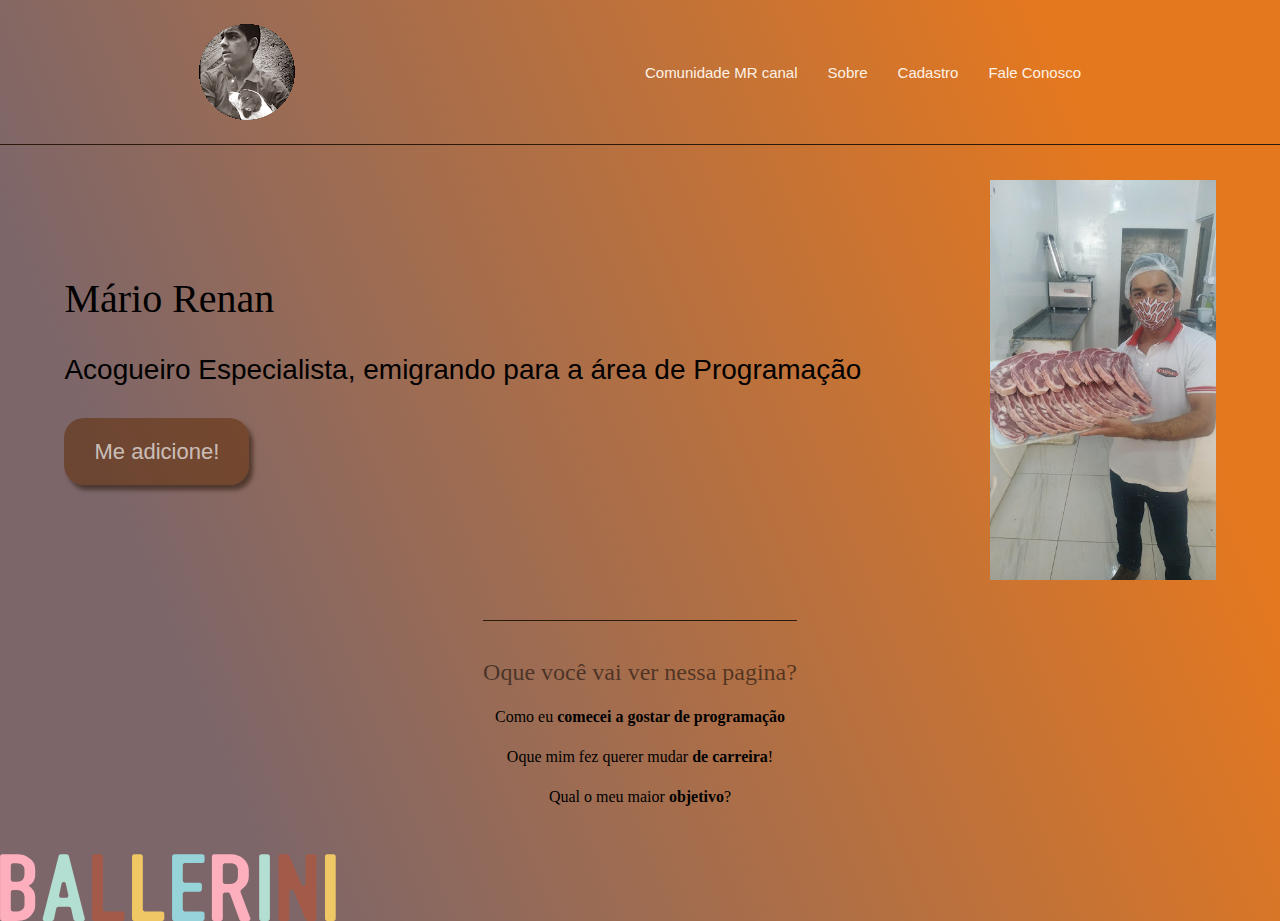
==== index.html @ ed01fee4 "Add files via upload" ====
<html lang="pt-BR">

<head>
    <meta charset="UTF-8">
    <meta name="viewport" content="width=device-width, initial-scale=1.0">
    <meta name="description" content="Pagina onde você vai conseguir compreender melhor sobre programação">
    <title>Home Page </title>
    <link rel="stylesheet" type="text/css" href="style.css">
</head>
<body>
    <header class="cabecalho">
        <img class="cabecalho-img" src="logo.gif" alt="Imagem de logo">
        <nav class="cabecalho-menu">
            <a class="cabecalho-menu-item">Comunidade MR canal</a>
            <a class="cabecalho-menu-item">Sobre</a>
            <a class="cabecalho-menu-item">Cadastro</a>
            <a class="cabecalho-menu-item">Fale Conosco</a>
        </nav>

    </header>
    <main class="conteudo">
        <section class="conteudo-principal">
            <div class="conteudo-principal-escrito">
                <h1 class="conteudo-principal-escrito-titulo">Mário Renan</h1>
                <h2 class="conteudo-principal-escrito-subtitulo">Acogueiro Especialista, emigrando para a área de Programação</h2>
                <button class="conteudo-principal-escrito-butao">Me adicione!</button>

            </div>
            <img class="conteudo-principal-img" src="boty.jpg" alt="Imagem Mário Renan">

        </section>
        <section class="conteudo-secundario">
            <h3 class="conteudo-secundario-titulo">Oque você vai ver nessa pagina?</h3>
            <p class="conteudo-secundario-paragrafo">Como eu <strong>  comecei a gostar de programação</strong></p>
            <p class="conteudo-segundario-paragrafo">Oque mim fez querer mudar <strong> de carreira</strong>!</p>
            <p class="conteudo-segundario-paragrafo">Qual o meu maior <strong>objetivo</strong>?</p>
        </section>

    </main>
    <footer class="rodape">
        <img class="rodape-img" src="BALLERINI.svg">
    </footer>
</body> 
</html>
---- style.css ----
* {
    margin: 0;
    padding: 0;
    box-sizing: border-box;
    text-decoration: none;

}

body{
    font-size: 100%;
    background: linear-gradient(68.15deg, #7c666a 16.62%, #e4781f 85.61%);

}
.cabecalho {
    display: flex;
    flex-direction: row;
    align-items: center;
    justify-content: space-around;
    padding: 24px;
}
.cabevalho-img {
    height: 72px ;

}

.cabecalho-menu {
    display: flex;
    gap: 30px;

}

.cabecalho-menu-item {
    font-family: 'Salara', sans-serif;
    color: #fff2e7;
    font-weight: 400;
    font-size: 15px;
}

.conteudo{
    border-top: 0.4px solid #2b1a0c;
    margin-bottom: 48px;
    padding-top: 35px;

}

.conteudo-principal {
    display: flex;
    flex-direction: row;
    align-items: center;
    justify-content: space-around;
    
}

.conteudo-principal-escrito {
    display: flex;
    flex-direction: column;
    gap: 32px;

}

.conteudo-principal-escrito-titulo {
    font-family: 'Righteous', cursive;
    font-weight: 400;
    font-size: 40px;
    color: #000000;
}

.conteudo-principal-escrito-subtitulo {

    font-family: 'Salara', sans-serif;
    font-size: 28px;
    font-weight: 400;
}

.conteudo-principal-escrito-butao {
    background-color: #5f2c0388;
    width: 185px;
    height: 67px;
    border: none;
    box-shadow: 4px 5px 4px #22110388;
    border-radius: 20px;
    font-family: 'Salara', sans-serif;
    font-size: 22px;
    font-weight: 400;
    color: #f3f2f2b6;

}

.conteudo-principal-img {
    height: 400px;
}

.conteudo-secundario {
    display: flex;
    flex-direction: column;
    align-items: center;
    gap: 22px;
    margin-top: 40px;

}

.conteudo-secundario-titulo { 
    border-top: 0.4px solid #2b1a0c;
    padding-top: 38px;
    font-family: 'Righteous', cursive;
    font-size: 24px;
    font-weight: 400;
    color: #0807078f;

}
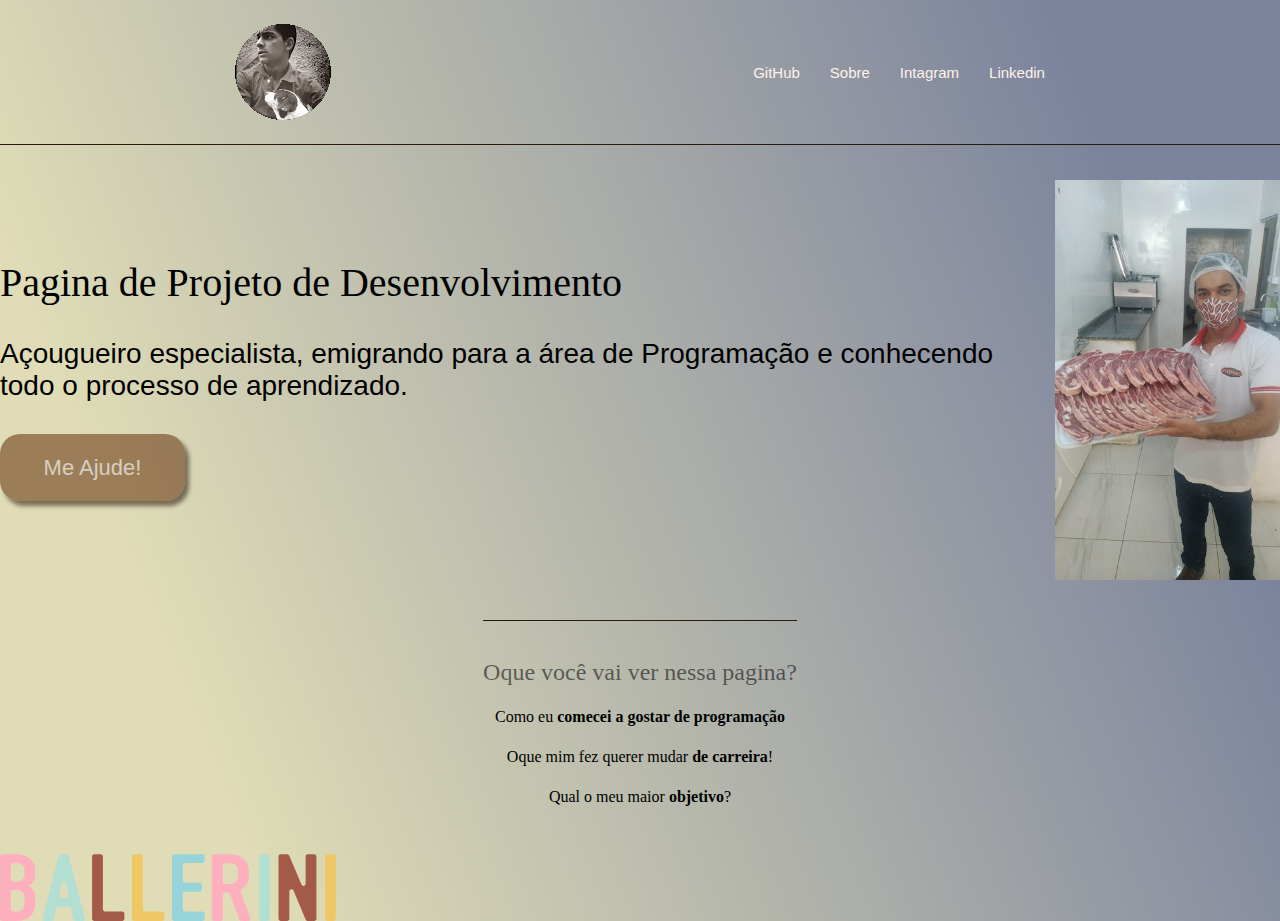
==== commit 61875c66: "elementos de link" ====
--- a/index.html
+++ b/index.html
@@ -11,19 +11,19 @@
     <header class="cabecalho">
         <img class="cabecalho-img" src="logo.gif" alt="Imagem de logo">
         <nav class="cabecalho-menu">
-            <a class="cabecalho-menu-item">Comunidade MR canal</a>
-            <a class="cabecalho-menu-item">Sobre</a>
-            <a class="cabecalho-menu-item">Cadastro</a>
-            <a class="cabecalho-menu-item">Fale Conosco</a>
+            <a href="https://github.com/mariorenanofc" class="cabecalho-menu-item">GitHub</a>
+            <a href="" class="cabecalho-menu-item">Sobre</a>
+            <a href="https://www.instagram.com/mariorenanofc/" class="cabecalho-menu-item">Intagram</a>
+            <a href="https://www.linkedin.com/in/mario-renan-7261b3226/" class="cabecalho-menu-item" >Linkedin</a>
         </nav>
 
     </header>
     <main class="conteudo">
         <section class="conteudo-principal">
             <div class="conteudo-principal-escrito">
-                <h1 class="conteudo-principal-escrito-titulo">Mário Renan</h1>
-                <h2 class="conteudo-principal-escrito-subtitulo">Acogueiro Especialista, emigrando para a área de Programação</h2>
-                <button class="conteudo-principal-escrito-butao">Me adicione!</button>
+                <h1 class="conteudo-principal-escrito-titulo">Pagina de Projeto de Desenvolvimento</h1>
+                <h2 class="conteudo-principal-escrito-subtitulo">Açougueiro especialista, emigrando para a área de Programação e conhecendo todo o processo de aprendizado.</h2>
+                <button class="conteudo-principal-escrito-butao">Me Ajude!</button>
 
             </div>
             <img class="conteudo-principal-img" src="boty.jpg" alt="Imagem Mário Renan">
--- a/style.css
+++ b/style.css
@@ -8,7 +8,8 @@
 
 body{
     font-size: 100%;
-    background: linear-gradient(68.15deg, #7c666a 16.62%, #e4781f 85.61%);
+    background: linear-gradient(68.15deg, #c9c48598 16.62%, #7c849d 85.61%);
+
 
 }
 .cabecalho {
@@ -86,6 +87,11 @@
 
 }
 
+.conteudo-principal-escrito-butao:hover {
+background-color: rgba(263, 214, 196, 0.53)
+
+}
+
 .conteudo-principal-img {
     height: 400px;
 }
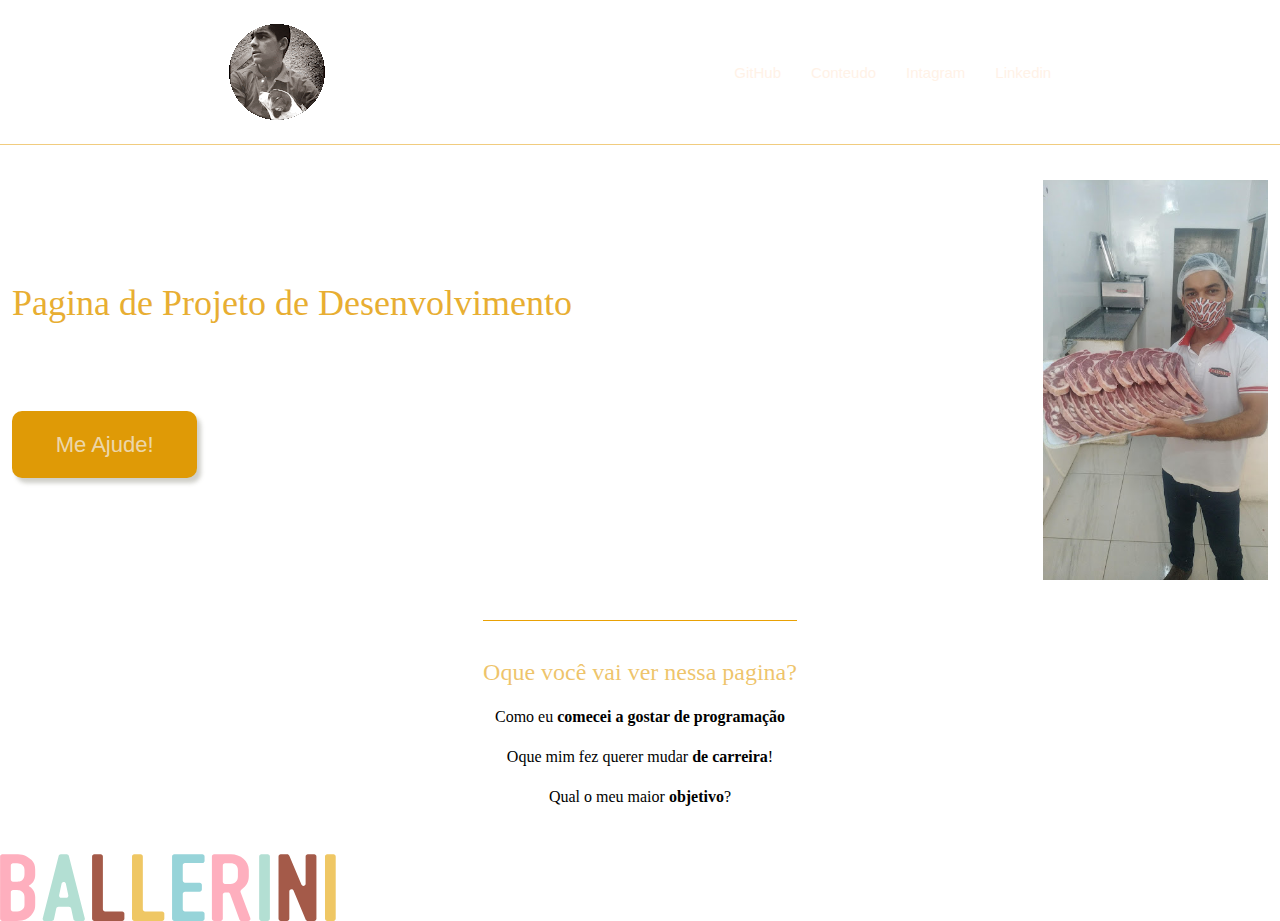
==== commit df7eae4d: "fundo de img" ====
--- a/index.html
+++ b/index.html
@@ -4,7 +4,7 @@
     <meta charset="UTF-8">
     <meta name="viewport" content="width=device-width, initial-scale=1.0">
     <meta name="description" content="Pagina onde você vai conseguir compreender melhor sobre programação">
-    <title>Home Page </title>
+    <title>Portfolio </title>
     <link rel="stylesheet" type="text/css" href="style.css">
 </head>
 <body>
@@ -12,7 +12,7 @@
         <img class="cabecalho-img" src="logo.gif" alt="Imagem de logo">
         <nav class="cabecalho-menu">
             <a href="https://github.com/mariorenanofc" class="cabecalho-menu-item">GitHub</a>
-            <a href="" class="cabecalho-menu-item">Sobre</a>
+            <a href="" class="cabecalho-menu-item">Conteudo</a>
             <a href="https://www.instagram.com/mariorenanofc/" class="cabecalho-menu-item">Intagram</a>
             <a href="https://www.linkedin.com/in/mario-renan-7261b3226/" class="cabecalho-menu-item" >Linkedin</a>
         </nav>
--- a/style.css
+++ b/style.css
@@ -7,9 +7,11 @@
 }
 
 body{
-    font-size: 100%;
-    background: linear-gradient(68.15deg, #c9c48598 16.62%, #7c849d 85.61%);
-
+    background-image: url(../Premium-projetc/cupt.jpg) ;
+    background-size: cover;
+    background-repeat: no-repeat;
+    background-position: center center;
+    
 
 }
 .cabecalho {
@@ -38,7 +40,7 @@
 }
 
 .conteudo{
-    border-top: 0.4px solid #2b1a0c;
+    border-top: 0.4px solid #e8ae329f;
     margin-bottom: 48px;
     padding-top: 35px;
 
@@ -62,24 +64,26 @@
 .conteudo-principal-escrito-titulo {
     font-family: 'Righteous', cursive;
     font-weight: 400;
-    font-size: 40px;
-    color: #000000;
+    font-size: 36px;
+    color: #e8ae32;
 }
 
 .conteudo-principal-escrito-subtitulo {
 
     font-family: 'Salara', sans-serif;
-    font-size: 28px;
+    font-size: 20px;
     font-weight: 400;
+    color: #ffffff;
+    
 }
 
 .conteudo-principal-escrito-butao {
-    background-color: #5f2c0388;
+    background-color: #df9a06;
     width: 185px;
     height: 67px;
     border: none;
-    box-shadow: 4px 5px 4px #22110388;
-    border-radius: 20px;
+    box-shadow: 4px 5px 4px #c7c7c0db;
+    border-radius: 10px;
     font-family: 'Salara', sans-serif;
     font-size: 22px;
     font-weight: 400;
@@ -106,11 +110,11 @@
 }
 
 .conteudo-secundario-titulo { 
-    border-top: 0.4px solid #2b1a0c;
+    border-top: 0.4px solid #e9a105;
     padding-top: 38px;
     font-family: 'Righteous', cursive;
     font-size: 24px;
     font-weight: 400;
-    color: #0807078f;
+    color: #e8ae32b9;
 
 }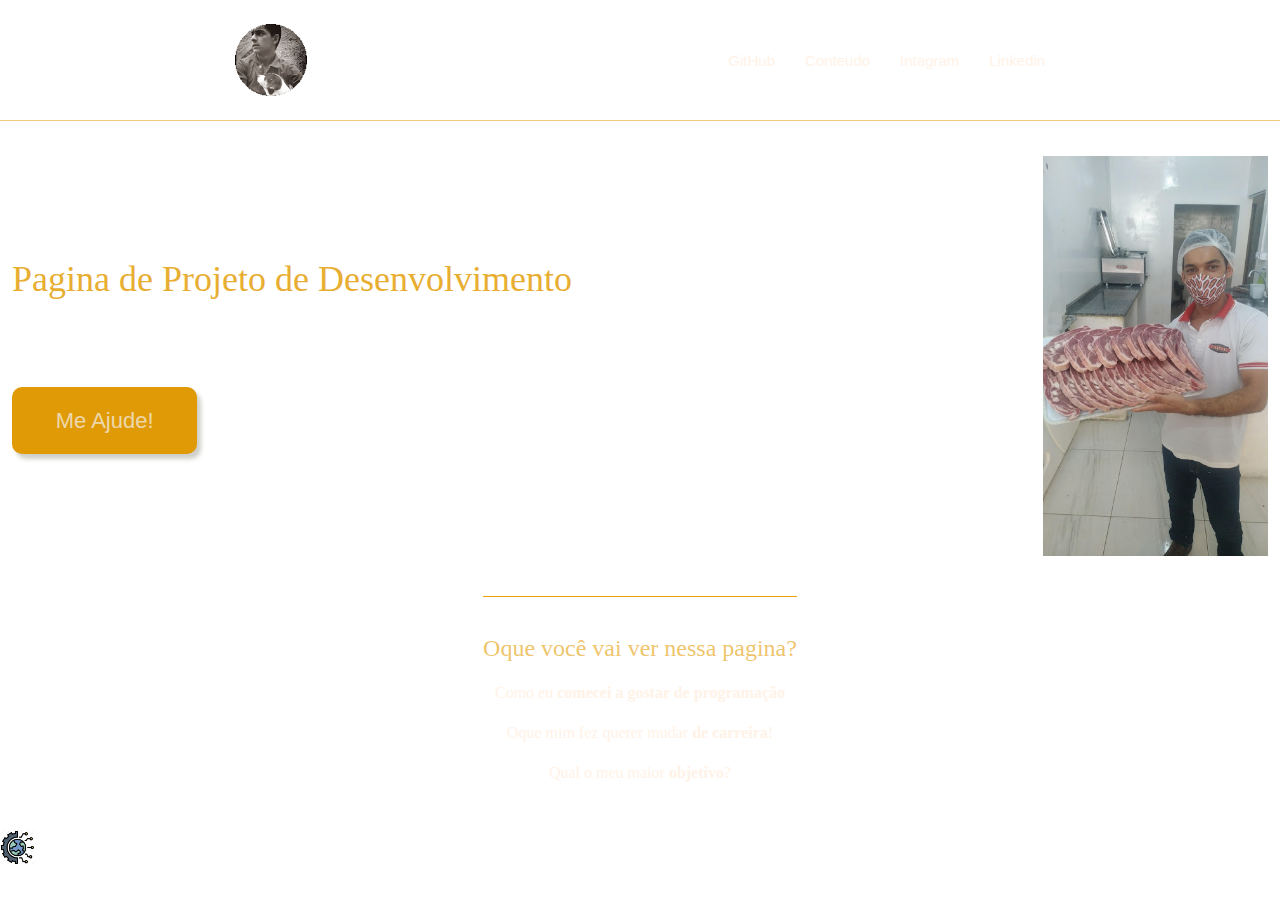
==== commit c0b4ce40: "exe3cursoemvideo" ====
--- a/index.html
+++ b/index.html
@@ -38,7 +38,8 @@
 
     </main>
     <footer class="rodape">
-        <img class="rodape-img" src="BALLERINI.svg">
+        <img class="rodape-img" 
+        src="logo1.png" alt="logo ti">
     </footer>
 </body> 
 </html>--- a/style.css
+++ b/style.css
@@ -11,7 +11,6 @@
     background-size: cover;
     background-repeat: no-repeat;
     background-position: center center;
-    
 
 }
 .cabecalho {
@@ -21,7 +20,7 @@
     justify-content: space-around;
     padding: 24px;
 }
-.cabevalho-img {
+.cabecalho-img {
     height: 72px ;
 
 }
@@ -106,6 +105,7 @@
     align-items: center;
     gap: 22px;
     margin-top: 40px;
+    color: #fff2e7;
 
 }
 
@@ -117,4 +117,7 @@
     font-weight: 400;
     color: #e8ae32b9;
 
+}
+.rodape-img {
+    height: 35px;
 }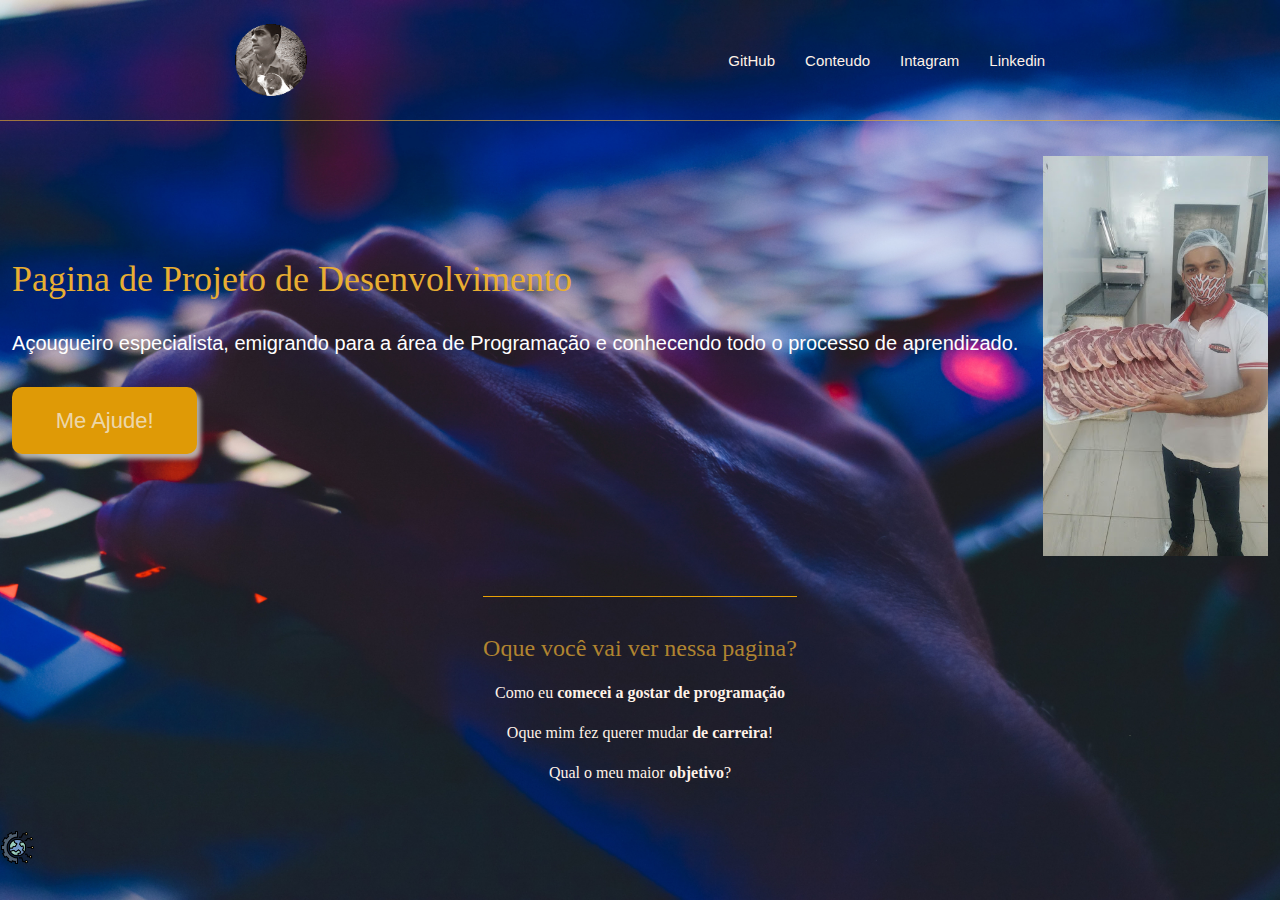
==== commit e04b5b27: "alteração de pastas e subpasta" ====
--- a/index.html
+++ b/index.html
@@ -4,12 +4,13 @@
     <meta charset="UTF-8">
     <meta name="viewport" content="width=device-width, initial-scale=1.0">
     <meta name="description" content="Pagina onde você vai conseguir compreender melhor sobre programação">
+    <link rel="shortcut icon" href="logo-ico.ico" type="image/x-icon">
     <title>Portfolio </title>
     <link rel="stylesheet" type="text/css" href="style.css">
 </head>
 <body>
     <header class="cabecalho">
-        <img class="cabecalho-img" src="logo.gif" alt="Imagem de logo">
+        <img class="cabecalho-img" src="img/logo.gif" alt="Imagem de logo">
         <nav class="cabecalho-menu">
             <a href="https://github.com/mariorenanofc" class="cabecalho-menu-item">GitHub</a>
             <a href="" class="cabecalho-menu-item">Conteudo</a>
@@ -26,7 +27,7 @@
                 <button class="conteudo-principal-escrito-butao">Me Ajude!</button>
 
             </div>
-            <img class="conteudo-principal-img" src="boty.jpg" alt="Imagem Mário Renan">
+            <img class="conteudo-principal-img" src="img/boty.jpg" alt="Imagem Mário Renan">
 
         </section>
         <section class="conteudo-secundario">
@@ -39,7 +40,7 @@
     </main>
     <footer class="rodape">
         <img class="rodape-img" 
-        src="logo1.png" alt="logo ti">
+        src="img/logo1.png" alt="logo ti">
     </footer>
 </body> 
 </html>--- a/style.css
+++ b/style.css
@@ -7,7 +7,7 @@
 }
 
 body{
-    background-image: url(../Premium-projetc/cupt.jpg) ;
+    background-image: url(img/cupt.jpg) ;
     background-size: cover;
     background-repeat: no-repeat;
     background-position: center center;
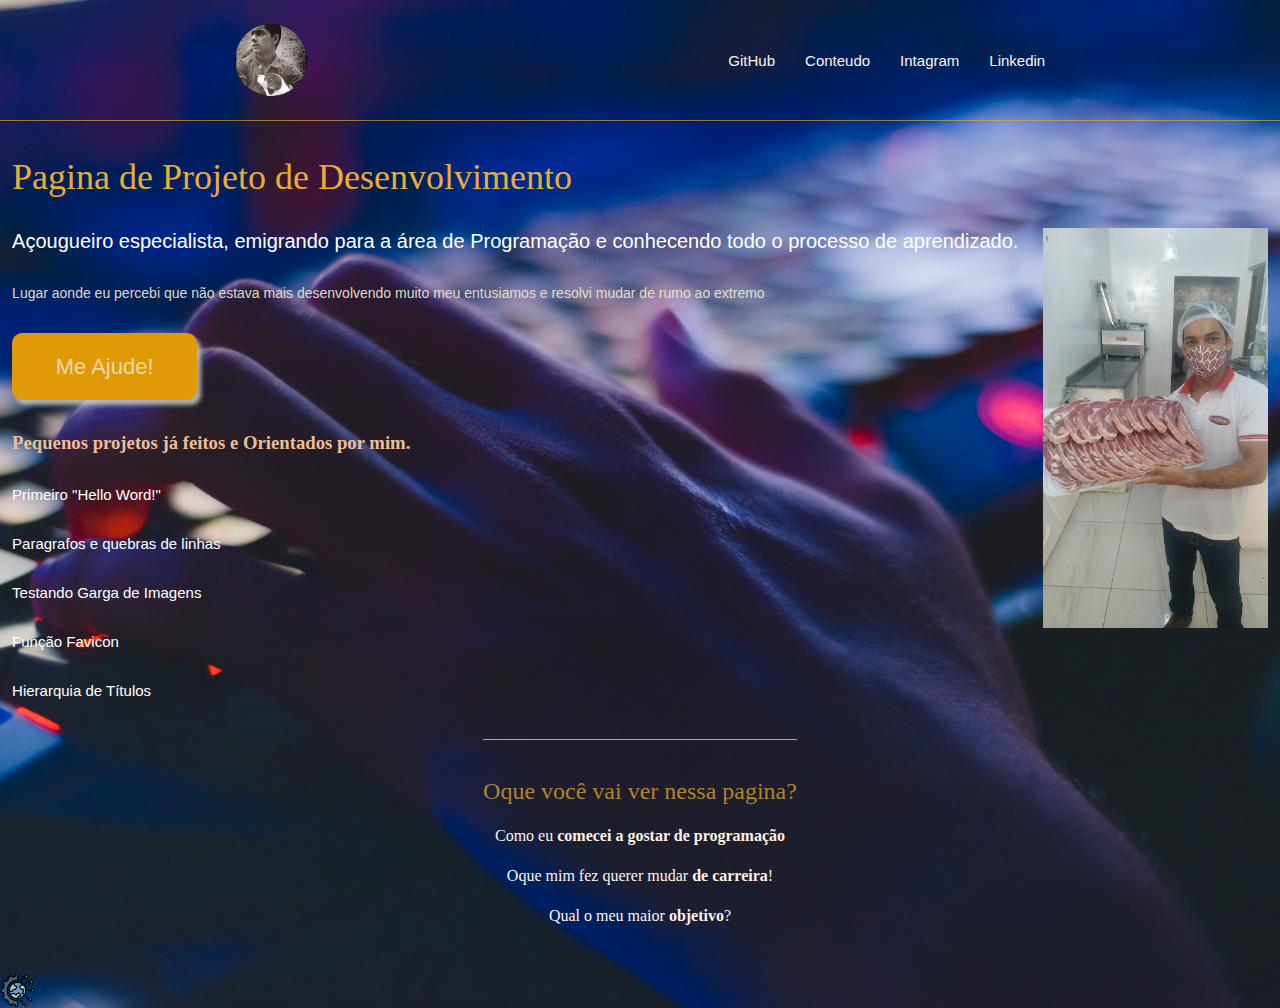
==== commit 5b7ae2d0: "Adição de links e pastas" ====
--- a/index.html
+++ b/index.html
@@ -13,7 +13,7 @@
         <img class="cabecalho-img" src="img/logo.gif" alt="Imagem de logo">
         <nav class="cabecalho-menu">
             <a href="https://github.com/mariorenanofc" class="cabecalho-menu-item">GitHub</a>
-            <a href="" class="cabecalho-menu-item">Conteudo</a>
+            <a href="HTML/Exercicios/ex001/index.html" class="cabecalho-menu-item">Conteudo</a>
             <a href="https://www.instagram.com/mariorenanofc/" class="cabecalho-menu-item">Intagram</a>
             <a href="https://www.linkedin.com/in/mario-renan-7261b3226/" class="cabecalho-menu-item" >Linkedin</a>
         </nav>
@@ -24,7 +24,24 @@
             <div class="conteudo-principal-escrito">
                 <h1 class="conteudo-principal-escrito-titulo">Pagina de Projeto de Desenvolvimento</h1>
                 <h2 class="conteudo-principal-escrito-subtitulo">Açougueiro especialista, emigrando para a área de Programação e conhecendo todo o processo de aprendizado.</h2>
-                <button class="conteudo-principal-escrito-butao">Me Ajude!</button>
+                <p class="paragrafo">Lugar aonde eu percebi que não estava mais desenvolvendo muito meu entusiamos e resolvi mudar de rumo ao extremo</p>
+                <a href="form.html "> <button class="conteudo-principal-escrito-butao">Me Ajude!</button></a>
+
+                <h3 class="conteudo-principal-trabalhos">Pequenos projetos já feitos e Orientados por mim.</h3>
+                <nav class="links">
+                    <a href="HTML/Exercicios/ex001/index.html"
+                    class="links-item">Primeiro "Hello Word!"</a>
+                    <a href="HTML/Exercicios/ex002/index.html"
+                    class="links-item">Paragrafos e quebras de linhas</a>
+                    <a href="HTML/Exercicios/ex003/index.html"
+                    class="links-item">Testando Garga de Imagens</a>
+                    <a href="HTML/Exercicios/ex004/index.html"
+                    class="links-item">Função Favicon</a>
+                    <a href="HTML/Exercicios/ex006/index.html"
+                    class="links-item">Hierarquia de Títulos</a>
+                </nav>
+                    
+
 
             </div>
             <img class="conteudo-principal-img" src="img/boty.jpg" alt="Imagem Mário Renan">
--- a/style.css
+++ b/style.css
@@ -120,4 +120,28 @@
 }
 .rodape-img {
     height: 35px;
+}
+.conteudo-principal-trabalhos {
+    font-style: normal;
+    padding: auto;
+    color: #edbd97;
+
+}
+.links {
+    display: contents;
+    gap: 10px;
+    
+    
+}
+.links-item {
+    font-family: 'Sarala', sans-serif;
+    color: #ffffff;
+    font-weight: 400;
+    font-size: 15px;
+}
+.paragrafo {
+    font-family: 'Salara', sans-serif;
+    font-size: 14px;
+    font-weight: 400;
+    color: #e9e4cdf5;
 }